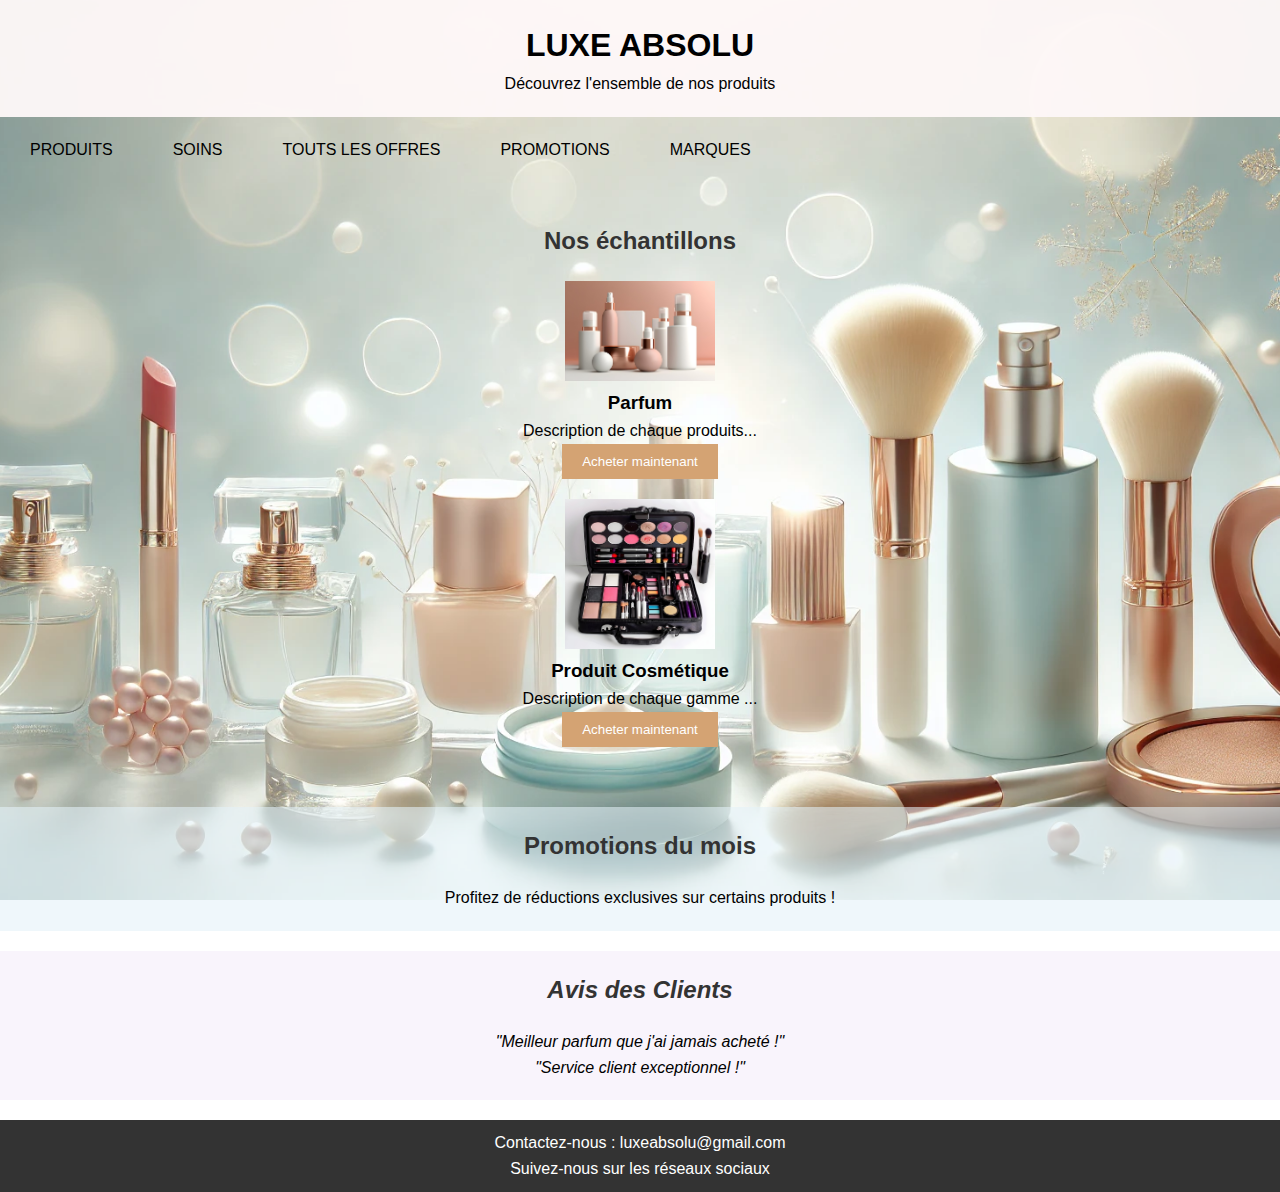
==== main/index.html @ a64abbf3 "main" ====
<!DOCTYPE html>
<html lang="en">
<head>
    <meta charset="UTF-8">
    <meta name="viewport" content="width=device-width, initial-scale=1.0">
    <link rel="stylesheet" href="style.css" type="text/css">
    <title>PARFUMERIE</title>
</head>
<body>
     <!-- Section d'entête -->
  <header class="header">
    <h1>LUXE ABSOLU</h1>
    <p>Découvrez l'ensemble de nos produits</p>    
  </header>
  <div class="head">
  <nav class="nav">
    <label for="menu-mobile" class="menu-mobile">HOME</label>
        <input type="checkbox" id="menu-mobile" role="button">
        <ul>
            <li class="menu-PRODUITS"><a href="#">PRODUITS</a>
                <ul class="submenu">
                    <li><a href="#">HOMME</a></li>
                    <li><a href="#">FEMME</a></li>
                    <li><a href="#">ENFANT</a></li>
                </ul>
                </li>
            <li class="menu-SOINS"><a href="#">SOINS</a>
                 <ul class="submenu">
                    <li><a href="#">CHEVEUX</a></li>
                    <li><a href="#">VISAGE</a></li>
                    <li><a href="#">CORPS</a></li>
                 </ul>
                 </li>
            <li class="menu-OFFRES"><a href="#">TOUTS LES OFFRES</a>
                <ul class="submenu">
                    <li><a href="#">COFFRETS</a></li>
                        <ul class="submenu">
                            <li><a href="#">-5%</a></li>
                            <li><a href="#">-10%</a></li>
                            <li><a href="#">-15%</a></li>  
                        </ul>
                </ul>
                </li>
            <li class="menu-PROMOTIONS"><a href="#">PROMOTIONS</a>
                <ul class="submenu">
                    <li><a href="#">HOMME</a></li>
                    <li><a href="#">FEMME</a></li>
                    <li><a href="#">ENFANTS</a></li>
                </ul>
                </li>
            <li class="menu-TENDANCE"><a href="offre.html">MARQUES</a>
               <ul class="submenu">
                 <li><a href="#">DIOR</a></li>
                 <li><a href="#">PRADA</a></li>
                 <li><a href="#">HUGO BOSS</a></li>
                 <li><a href="#">DIVA</a></li>
               </ul>
               </li>
        </ul>
    </nav>
  </div>
  <!-- Section Produits -->
  <section class="products">
    <h2>Nos échantillons</h2>
    <div class="product-item">
      <img src="collection-flacons-blancs-soins-comprenant-boite-blanche-boite-blanche_81048-11024.jpg" alt="Parfum 1">
      <h3>Parfum</h3>
      <p>Description de chaque produits...</p>
      <button>Acheter maintenant</button>
    </div>
    <div class="product-item">
      <img src="boite-maquillage-est-montree-fond-blanc_1305390-5996.jpg" alt="Parfum 2">
      <h3>Produit Cosmétique</h3>
      <p>Description de chaque gamme ...</p>
      <button>Acheter maintenant</button>
    </div>
    <!-- Ajoutez plus de produits ici -->
  </section>

  <!-- Section Promotions -->
  <section class="promotions">
    <h2>Promotions du mois</h2>
    <p>Profitez de réductions exclusives sur certains produits !</p>
  </section>

  <!-- Section Témoignages -->
  <section class="testimonials">
    <h2>Avis des Clients</h2>
    <blockquote>"Meilleur parfum que j'ai jamais acheté !"</blockquote>
    <blockquote>"Service client exceptionnel !"</blockquote>
  </section>

  <!-- Section de pied de page -->
  <footer class="footer">
    <p>Contactez-nous : luxeabsolu@gmail.com</p>
    <p>Suivez-nous sur les réseaux sociaux</p>
  </footer>
</body>
</html>
---- main/style.css ----
body{
    background-image:url(PRDUIT.webp);
    background-position: center;
    background-repeat: no-repeat;
    background-size: cover;
    background-attachment: fixed;
    margin: 0;
    padding: 0;
}

.head nav{
    width: 100%;
    background-color: rgba(253, 119, 197, 0)    
}
.head nav ul {
    margin:0px;
    padding: 0px;
}
.head nav li {
    list-style-type: none;
}
.head nav ul li {
    float: left;
    position: relative;
}
.head nav ul::after{
    content: "";
    display: table;
    clear: both;
}
.head .submenu{
    display: none;
}
.head nav input[type=checkbox]{
    display: none;
}
.head nav label {
    display: none;
}
.head nav a{
    display: inline-block;
    text-decoration: none;
}
.head nav ul li a{
    padding: 20px 30px;
    color: black;
}
.head nav ul li:hover a{
    padding: 15px 30px 20px 30px;
}
.head nav li:hover .submenu{
     display: inline-block;
     position:absolute ;
     top: 100%;
     left: 0px;
     padding: 0px;
     z-index: 1000;
} 
.head .submenu li a {
    padding: 15px 30px;
    font-size: 13px;
    color: black;
    width: 278px;
}
.head .submenu li{
    border-bottom: 1px solid black;
    width: 150px;
}
.head .menu-PRODUITS:hover{
    background-color: gainsboro;
}
.head .menu-SOINS:hover{
    background-color: gainsboro;
}
.head .menu-OFFRES:hover{
    background-color: gainsboro;
}
.head .menu-PROMOTIONS:hover{
    background-color: gainsboro;
    
}
.head .menu-TENDANCE:hover{
    background-color: gainsboro;
}

.head .menu-PRODUITS .submenu{
    background-color: rgb(236, 206, 211);
}
.head .menu-SOINS .submenu{
    background-color: rgb(236, 206, 211);
}
.head .menu-OFFRES .submenu{
    background-color: rgb(236, 206, 211);
}
.head .menu-PROMOTIONS .submenu{
    background-color: rgb(236, 206, 211);
}
.head .menu-TENDANCE .submenu{
    background-color: rgb(236, 206, 211);
    border-radius: 10px;
    width: 100%;
}

.head .submenu li:hover a{
    color:rgb(139, 122, 78);
    font-weight: bold;
}
.head .menu-PRODUITS .submenu li:hover{
    background-color:   rgb(206, 193, 196);
}
.head .menu-SOINS .submenu li:hover{
    background-color:   rgb(206, 193, 196);
}
.head .menu-OFFRES .submenu li:hover{
    background-color:  rgb(206, 193, 196); 
}
.head .menu-PROMOTIONS .submenu li:hover{
    background-color: rgb(206, 193, 196);  
    
}
.head .menu-TENDANCE .submenu li:hover{
    background-color:  rgba(247, 244, 244, 0.568);
}

*{
    margin: 0;
    padding: 0;
    box-sizing: border-box;
}
  
body {
   font-family: Arial, sans-serif;
   line-height: 1.6;
   height: auto;
}
  
.header {
   background-color: rgba(253, 247, 247, 0.966);
   text-align: center;
   padding: 20px;

}
  
 .products, .promotions, .testimonials {
   padding: 20px;
   margin: 20px 0;
}
  
 .products h2, .promotions h2, .testimonials h2 {
   color: #333;
   text-align: center;
   margin-bottom: 20px;
}
  
 .product-item {
   text-align: center;
   margin-bottom: 20px;
}
.product-item2{ 
    left: 300px;
}
  
 .product-item img {
   width: 150px;
   height: auto;
}
  
 button {
   padding: 10px 20px;
   background-color: #d4a373;
   color: #fff;
   border: none;
   cursor: pointer;
}
  
button:hover {
   background-color: #b08661;
}
  
.promotions {
   background-color: #e3f1f894;
   text-align: center;
}
  
.testimonials {
   background-color: #f0e3f865;
   text-align: center;
   font-style: italic;
}
  
.footer {
   background-color: #333;
   color: #fff;
   text-align: center;
   padding: 10px;
}
.Tittle-h2{
    padding-top: 200px;
    padding-left: 00px;
    font-size: 60px;
}
.Tittle-h2{
    padding: 100px 300px;
}
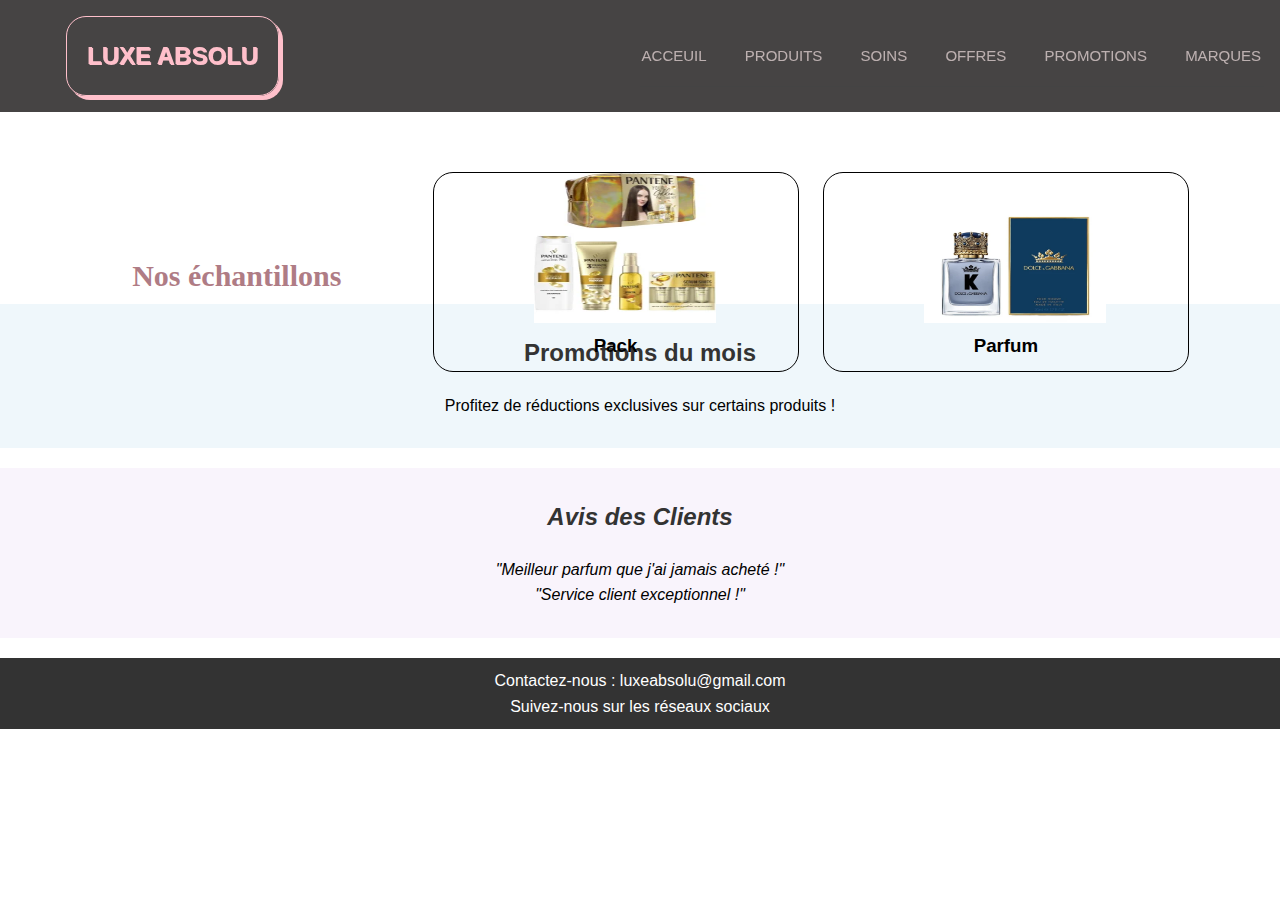
==== commit bbf56eb3: "mise a jour" ====
--- a/main/index.html
+++ b/main/index.html
@@ -3,98 +3,69 @@
 <head>
     <meta charset="UTF-8">
     <meta name="viewport" content="width=device-width, initial-scale=1.0">
-    <link rel="stylesheet" href="style.css" type="text/css">
+    <link rel="stylesheet" href="style.css">
+    <link rel="stylesheet" href="fontawesome/css/all.css">
     <title>PARFUMERIE</title>
 </head>
 <body>
-     <!-- Section d'entête -->
-  <header class="header">
-    <h1>LUXE ABSOLU</h1>
-    <p>Découvrez l'ensemble de nos produits</p>    
-  </header>
-  <div class="head">
-  <nav class="nav">
-    <label for="menu-mobile" class="menu-mobile">HOME</label>
-        <input type="checkbox" id="menu-mobile" role="button">
-        <ul>
-            <li class="menu-PRODUITS"><a href="#">PRODUITS</a>
-                <ul class="submenu">
-                    <li><a href="#">HOMME</a></li>
-                    <li><a href="#">FEMME</a></li>
-                    <li><a href="#">ENFANT</a></li>
-                </ul>
-                </li>
-            <li class="menu-SOINS"><a href="#">SOINS</a>
-                 <ul class="submenu">
-                    <li><a href="#">CHEVEUX</a></li>
-                    <li><a href="#">VISAGE</a></li>
-                    <li><a href="#">CORPS</a></li>
-                 </ul>
-                 </li>
-            <li class="menu-OFFRES"><a href="#">TOUTS LES OFFRES</a>
-                <ul class="submenu">
-                    <li><a href="#">COFFRETS</a></li>
-                        <ul class="submenu">
-                            <li><a href="#">-5%</a></li>
-                            <li><a href="#">-10%</a></li>
-                            <li><a href="#">-15%</a></li>  
-                        </ul>
-                </ul>
-                </li>
-            <li class="menu-PROMOTIONS"><a href="#">PROMOTIONS</a>
-                <ul class="submenu">
-                    <li><a href="#">HOMME</a></li>
-                    <li><a href="#">FEMME</a></li>
-                    <li><a href="#">ENFANTS</a></li>
-                </ul>
-                </li>
-            <li class="menu-TENDANCE"><a href="offre.html">MARQUES</a>
-               <ul class="submenu">
-                 <li><a href="#">DIOR</a></li>
-                 <li><a href="#">PRADA</a></li>
-                 <li><a href="#">HUGO BOSS</a></li>
-                 <li><a href="#">DIVA</a></li>
-               </ul>
-               </li>
+     <!-- Début header -->
+    <header>
+      <nav class="navbar">
+        <div class="logo">LUXE ABSOLU</div>
+        <div class="menu-toggle" id="menu-toggle">
+          <span></span>
+          <span></span>
+          <span></span>
+        </div>
+        <ul class="nav-links" id="nav-links">
+          <li><a href="#">ACCEUIL</a></li>
+          <li><a href="#">PRODUITS</a></li>
+          <li><a href="#">SOINS</a></li>
+          <li><a href="#">OFFRES</a></li>
+          <li><a href="#">PROMOTIONS</a></li>
+          <li><a href="offre.html">MARQUES</a></li>
         </ul>
-    </nav>
-  </div>
+      </nav>  
+    </header>
+  
   <!-- Section Produits -->
-  <section class="products">
-    <h2>Nos échantillons</h2>
-    <div class="product-item">
-      <img src="collection-flacons-blancs-soins-comprenant-boite-blanche-boite-blanche_81048-11024.jpg" alt="Parfum 1">
-      <h3>Parfum</h3>
-      <p>Description de chaque produits...</p>
-      <button>Acheter maintenant</button>
-    </div>
-    <div class="product-item">
-      <img src="boite-maquillage-est-montree-fond-blanc_1305390-5996.jpg" alt="Parfum 2">
-      <h3>Produit Cosmétique</h3>
-      <p>Description de chaque gamme ...</p>
-      <button>Acheter maintenant</button>
+  <section>
+    <div id="bloc1">
+      <div class="left">
+        <h1>Nos échantillons</h1>
+      </div>
+  
+      <div class="center">
+         <img src="Pack.webp" alt="pack" class="image-responsive">
+         <h3>Pack<i class="fas fa-heart"></i></h3>
+      </div>
+  
+      <div class="right">
+         <img src="parfum-homme.webp" alt="parfum-homme" class="image-responsive">
+         <h3>Parfum <i class="fas fa-heart"></i></h3>
+      </div>
     </div>
     <!-- Ajoutez plus de produits ici -->
   </section>
 
   <!-- Section Promotions -->
   <section class="promotions">
-    <h2>Promotions du mois</h2>
+    <h2>Promotions du mois</h2> 
     <p>Profitez de réductions exclusives sur certains produits !</p>
   </section>
 
   <!-- Section Témoignages -->
   <section class="testimonials">
-    <h2>Avis des Clients</h2>
-    <blockquote>"Meilleur parfum que j'ai jamais acheté !"</blockquote>
-    <blockquote>"Service client exceptionnel !"</blockquote>
+      <h2>Avis des Clients</h2>
+      <blockquote>"Meilleur parfum que j'ai jamais acheté !"</blockquote>
+      <blockquote>"Service client exceptionnel !"</blockquote>
   </section>
 
   <!-- Section de pied de page -->
   <footer class="footer">
-    <p>Contactez-nous : luxeabsolu@gmail.com</p>
-    <p>Suivez-nous sur les réseaux sociaux</p>
+      <p>Contactez-nous : luxeabsolu@gmail.com</p>
+      <p>Suivez-nous sur les réseaux sociaux</p>
   </footer>
+  <script src="acceuil.js"></script>
 </body>
-</html>
-
+</html>--- a/main/style.css
+++ b/main/style.css
@@ -1,128 +1,5 @@
-body{
-    background-image:url(PRDUIT.webp);
-    background-position: center;
-    background-repeat: no-repeat;
-    background-size: cover;
-    background-attachment: fixed;
-    margin: 0;
-    padding: 0;
-}
-
-.head nav{
-    width: 100%;
-    background-color: rgba(253, 119, 197, 0)    
-}
-.head nav ul {
-    margin:0px;
-    padding: 0px;
-}
-.head nav li {
-    list-style-type: none;
-}
-.head nav ul li {
-    float: left;
-    position: relative;
-}
-.head nav ul::after{
-    content: "";
-    display: table;
-    clear: both;
-}
-.head .submenu{
-    display: none;
-}
-.head nav input[type=checkbox]{
-    display: none;
-}
-.head nav label {
-    display: none;
-}
-.head nav a{
-    display: inline-block;
-    text-decoration: none;
-}
-.head nav ul li a{
-    padding: 20px 30px;
-    color: black;
-}
-.head nav ul li:hover a{
-    padding: 15px 30px 20px 30px;
-}
-.head nav li:hover .submenu{
-     display: inline-block;
-     position:absolute ;
-     top: 100%;
-     left: 0px;
-     padding: 0px;
-     z-index: 1000;
-} 
-.head .submenu li a {
-    padding: 15px 30px;
-    font-size: 13px;
-    color: black;
-    width: 278px;
-}
-.head .submenu li{
-    border-bottom: 1px solid black;
-    width: 150px;
-}
-.head .menu-PRODUITS:hover{
-    background-color: gainsboro;
-}
-.head .menu-SOINS:hover{
-    background-color: gainsboro;
-}
-.head .menu-OFFRES:hover{
-    background-color: gainsboro;
-}
-.head .menu-PROMOTIONS:hover{
-    background-color: gainsboro;
-    
-}
-.head .menu-TENDANCE:hover{
-    background-color: gainsboro;
-}
-
-.head .menu-PRODUITS .submenu{
-    background-color: rgb(236, 206, 211);
-}
-.head .menu-SOINS .submenu{
-    background-color: rgb(236, 206, 211);
-}
-.head .menu-OFFRES .submenu{
-    background-color: rgb(236, 206, 211);
-}
-.head .menu-PROMOTIONS .submenu{
-    background-color: rgb(236, 206, 211);
-}
-.head .menu-TENDANCE .submenu{
-    background-color: rgb(236, 206, 211);
-    border-radius: 10px;
-    width: 100%;
-}
-
-.head .submenu li:hover a{
-    color:rgb(139, 122, 78);
-    font-weight: bold;
-}
-.head .menu-PRODUITS .submenu li:hover{
-    background-color:   rgb(206, 193, 196);
-}
-.head .menu-SOINS .submenu li:hover{
-    background-color:   rgb(206, 193, 196);
-}
-.head .menu-OFFRES .submenu li:hover{
-    background-color:  rgb(206, 193, 196); 
-}
-.head .menu-PROMOTIONS .submenu li:hover{
-    background-color: rgb(206, 193, 196);  
-    
-}
-.head .menu-TENDANCE .submenu li:hover{
-    background-color:  rgba(247, 244, 244, 0.568);
-}
-
-*{
+  /*Débuts header*/
+  *{
     margin: 0;
     padding: 0;
     box-sizing: border-box;
@@ -133,49 +10,155 @@
    line-height: 1.6;
    height: auto;
 }
-  
-.header {
-   background-color: rgba(253, 247, 247, 0.966);
+
+   /* Navbar styling*/
+.navbar{
+   display: flex;
+   justify-content: space-between;
+   align-items: center;
+   padding: 1rem;
+   background-color: #161414cb;
+   color: #fff;
+   position: fixed;
+   top: 0;
+   left: 0;
+   width: 100%;
+   z-index: 1000;
+}
+.logo{
+   font-size: 1.5rem;
+   font-weight: bold;
+   color: pink;
+   border: 1px solid pink;
+   border-radius: 20px;
+   padding: 20px;
+   box-shadow: 4px 4px;
+   text-shadow: 1px 1px;
+   position: relative;
+   left: 50px;
+}
+
+   /* Menu toggle button*/
+.menu-toggle{
+   display: flex;
+   flex-direction: column;
+   cursor: pointer;
+}
+.menu-toggle span{
+   height: 3px;
+   width: 25px;
+   background: #fff;
+   margin: 4px;
+   transition: 0.3s;
+}
+
+   /* Navigation links */
+.nav-links{
+   list-style-type: none;
+   display: flex;
+   padding: 20%;
+}
+.nav-links li{
+   margin: 0.1rem;
+}
+.nav-links a{
+   font-size: 15px;
+   color: rgba(235, 218, 218, 0.726);
+   text-decoration: none;
+   margin-right: 35px;
+}
+.nav-links a:hover{
+   color: pink;
+}
+
+  /* Mobile navigation*/
+.nav-links{
+   display: none;
+   position: absolute;
+   top: 60px;
+   right: 10px;
+   flex-direction: column;
+   width: 50%;
+   overflow: hidden;
+}  
+.nav-links{
    text-align: center;
-   padding: 20px;
+   padding: 1rem 0;
+   margin-left: 10%;
+   border-bottom: 1px solid #444;
+}
+.nav-links li:last-child{
+   border-bottom: none;
+}
 
+   /* show menu on toggle*/
+.nav-linsk.show{
+   display: flex;
 }
-  
- .products, .promotions, .testimonials {
-   padding: 20px;
+
+   /* Responsive Design*/
+@media (min-width: 768px){
+   .menu-toggle{
+      display: none;
+   }
+   .nav-links{
+      display: flex;
+      position: static;
+      flex-direction: row;
+   }
+}   
+    /* Fin Header*/
+ 
+
+   /* Products*/  
+#bloc1{
+   display: flex;
+   padding: 30px;
+   position: relative;
+   top: 130px;
+}
+.left, .center, .right{
+   width: 30%;
+   height: 200px;
+   margin: 1%;
+}
+.center, .right{
+   border: 1px solid black;
+   border-radius: 20px;
+}
+.left h1{
+   color: rgb(175, 124, 133);
+   font-family: calibri light;
+   font-size: 30px;
+   font-weight: bold;
+   position: relative;
+   left: 90px;
+   top: 80px;
+}
+.image-responsive{
+   width: 50%;
+   height: 150px;
+   position: relative;
+   left: 100px;
+}
+.center h3{
+   text-align: center;
+}
+.right h3{
+   text-align: center;
+}
+
+
+.promotions, .testimonials {
+   padding: 30px;
    margin: 20px 0;
 }
   
- .products h2, .promotions h2, .testimonials h2 {
+.promotions h2, .testimonials h2 {
    color: #333;
    text-align: center;
    margin-bottom: 20px;
-}
-  
- .product-item {
-   text-align: center;
-   margin-bottom: 20px;
-}
-.product-item2{ 
-    left: 300px;
-}
-  
- .product-item img {
-   width: 150px;
-   height: auto;
-}
-  
- button {
-   padding: 10px 20px;
-   background-color: #d4a373;
-   color: #fff;
-   border: none;
-   cursor: pointer;
-}
-  
-button:hover {
-   background-color: #b08661;
-}
+}  
   
 .promotions {
    background-color: #e3f1f894;
@@ -201,4 +184,4 @@
 }
 .Tittle-h2{
     padding: 100px 300px;
-}+}
